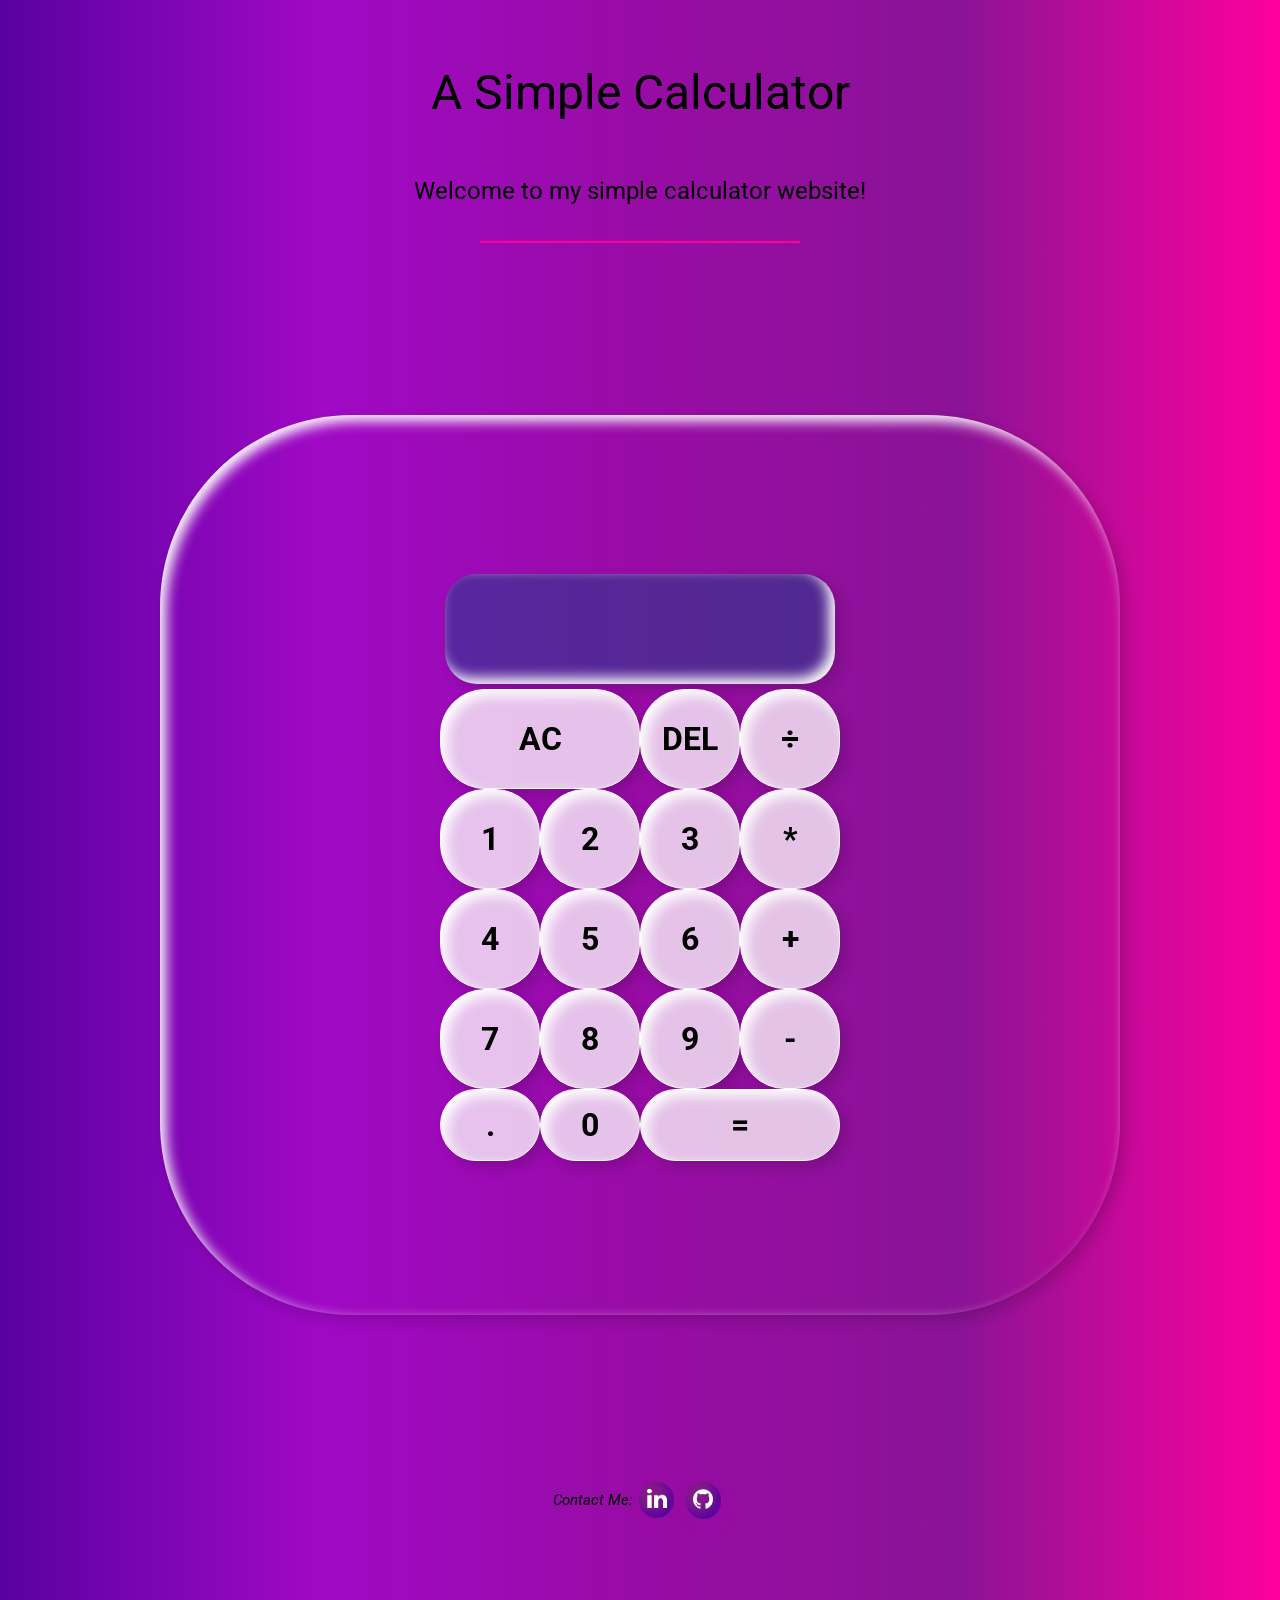
==== index.html @ 25ff08df "organizing" ====
<!DOCTYPE html>
<html lang="en">
<head>
    <meta charset="UTF-8">
    <meta http-equiv="X-UA-Compatible" content="IE=edge">
    <meta name="viewport" content="width=device-width, initial-scale=1.0">
    <title>Jewel's Simple Calculator</title>
    <link href="style.css" rel="stylesheet">
    <script src="script.js" defer></script>
</head>
<body>
    <div id="wrapper">
        <h1>A Simple Calculator</h1>
        <p>
            Welcome to my simple calculator website!
        </p>
        <hr />
    </div>
    <div class="calculator-grid">
        <div class="output">
            <div data-previous-operand class="previous-operand"></div>
            <div data-current-operand class="current-operand"></div>
        </div>
        <button data-all-clear class="span-two">AC</button>
        <button data-delete>DEL</button>
        <button data-operation>÷</button>
        <button data-number>1</button>
        <button data-number>2</button>
        <button data-number>3</button>
        <button data-operation>*</button>
        <button data-number>4</button>
        <button data-number>5</button>
        <button data-number>6</button>
        <button data-operation>+</button>
        <button data-number>7</button>
        <button data-number>8</button>
        <button data-number>9</button>
        <button data-operation>-</button>
        <button data-number>.</button>
        <button data-number>0</button>
        <button data-equals class="span-two">=</button>
    </div>
    <div id="contact">
        <h3>Contact Me:</h3>
        <a class ="link" href="https://www.linkedin.com/in/jewel-maldonado-1b8691223/">
            <img src="assets/linkedin.png">
        </a>

        <a class = "link" href="https://github.com/je-el">
            <img src="assets/github.png">
        </a>
    </div>
</body>
</html>
---- style.css ----
@import url('https://fonts.googleapis.com/css2?family=Roboto:ital,wght@0,300;0,500;0,700;1,500&display=swap');


*, *::before, *::after {
    box-sizing: border-box;
    outline: none;
    font-family: 'Roboto', sans-serif;
    font-weight: normal;
}

#wrapper{
    display:flex;
    justify-content: center;
    align-items: center;
    flex-direction: column;
    margin: 2rem;
    border: none;
    text-shadow: rgba(88, 1, 160,.68);
    font-weight: 700;
    font-size: x-large;
}
hr{
    border: none;
    height: 2px;
    width: 20rem;
    background-color: #ff009d;
}
#contact{
    display:flex;
    font-style: italic;
    font-weight: 500;
    font-size: small;
    justify-content: center;
    align-items: center;
    margin: 5rem;
    border: none;
    text-shadow: rgba(88, 1, 160, 0.863);
}
.link{
    color:pink;
    text-decoration: none;
    padding: .45rem;
    margin: .39rem;
    background-color:rgb(133, 28, 133);
    box-shadow: inset -6px -6px 13px #5801a0, 6px 6px 13px #980ca5;
    border-radius: 2rem;
    transition: ease 0.3s;

}
.link :hover{
    background-color: rgb(150,123,177);
    box-shadow: inset 6px 6px 13px #5801a0, 6px 6px 13px #980ca5;
    
}
.link > img {
    width: 20px;
}

body{
    padding: 0;
    margin: 0;
    background:linear-gradient(to right,#5801a0,#a009c5,#980ca5,#8b1396,#ff009d)

}

.calculator-grid {
    box-shadow: inset 6px 6px 13px #fff, 6px 6px 13px rgba(0,0,0,.16);
    border-radius: 12rem;
    border: none;
    padding: 15rem;
    height: 100vh;
    margin: 10rem;
    display: grid;
    justify-content: center;
    align-content: center;
    
    grid-template-columns: repeat(4,100px);
    grid-template-rows: minmax(120px,auto) repeat(4,100px);

}

.calculator-grid > button {
    box-shadow: inset 6px 6px 13px #fff, 6px 6px 13px rgba(0,0,0,.16);
    border-radius: 45px;
    border: none;
    padding: 16px;
    cursor: pointer;
    font-size: 2rem;
    border: 1px solid white;
    outline:none;
    background-color: rgba(255,255,255,.75);
    font-weight: bold;
    transition: ease 0.5s;
    
}

.calculator-grid > button:hover {
    background-color: rgba(255,255,255,.90);
    box-shadow: inset -6px -6px 13px rgba(0,0,0,.25), 6px 6px 13px #fff;

}

.span-two {
    grid-column: span 2;
}

.output {
    grid-column: span 4;
    box-shadow: inset -6px -6px 13px #fff, 6px 6px 13px rgba(0,0,0,.16);
    padding: 20px;
    background-color: rgba(6, 71, 128, 0.45);
    border: none;
    border-radius: 32px;
    display: flex;
    align-items: flex-end;
    justify-content: space-around;
    flex-direction: column;
    word-wrap:break-word;
    word-break: break-all;
    margin: 5px;

}

.output .previous-operand {
    color: #afafaf;
    font-size: 1.5rem;
}

.output .current-operand {
    color: #ffffff;
    font-size: 2.5rem;
}
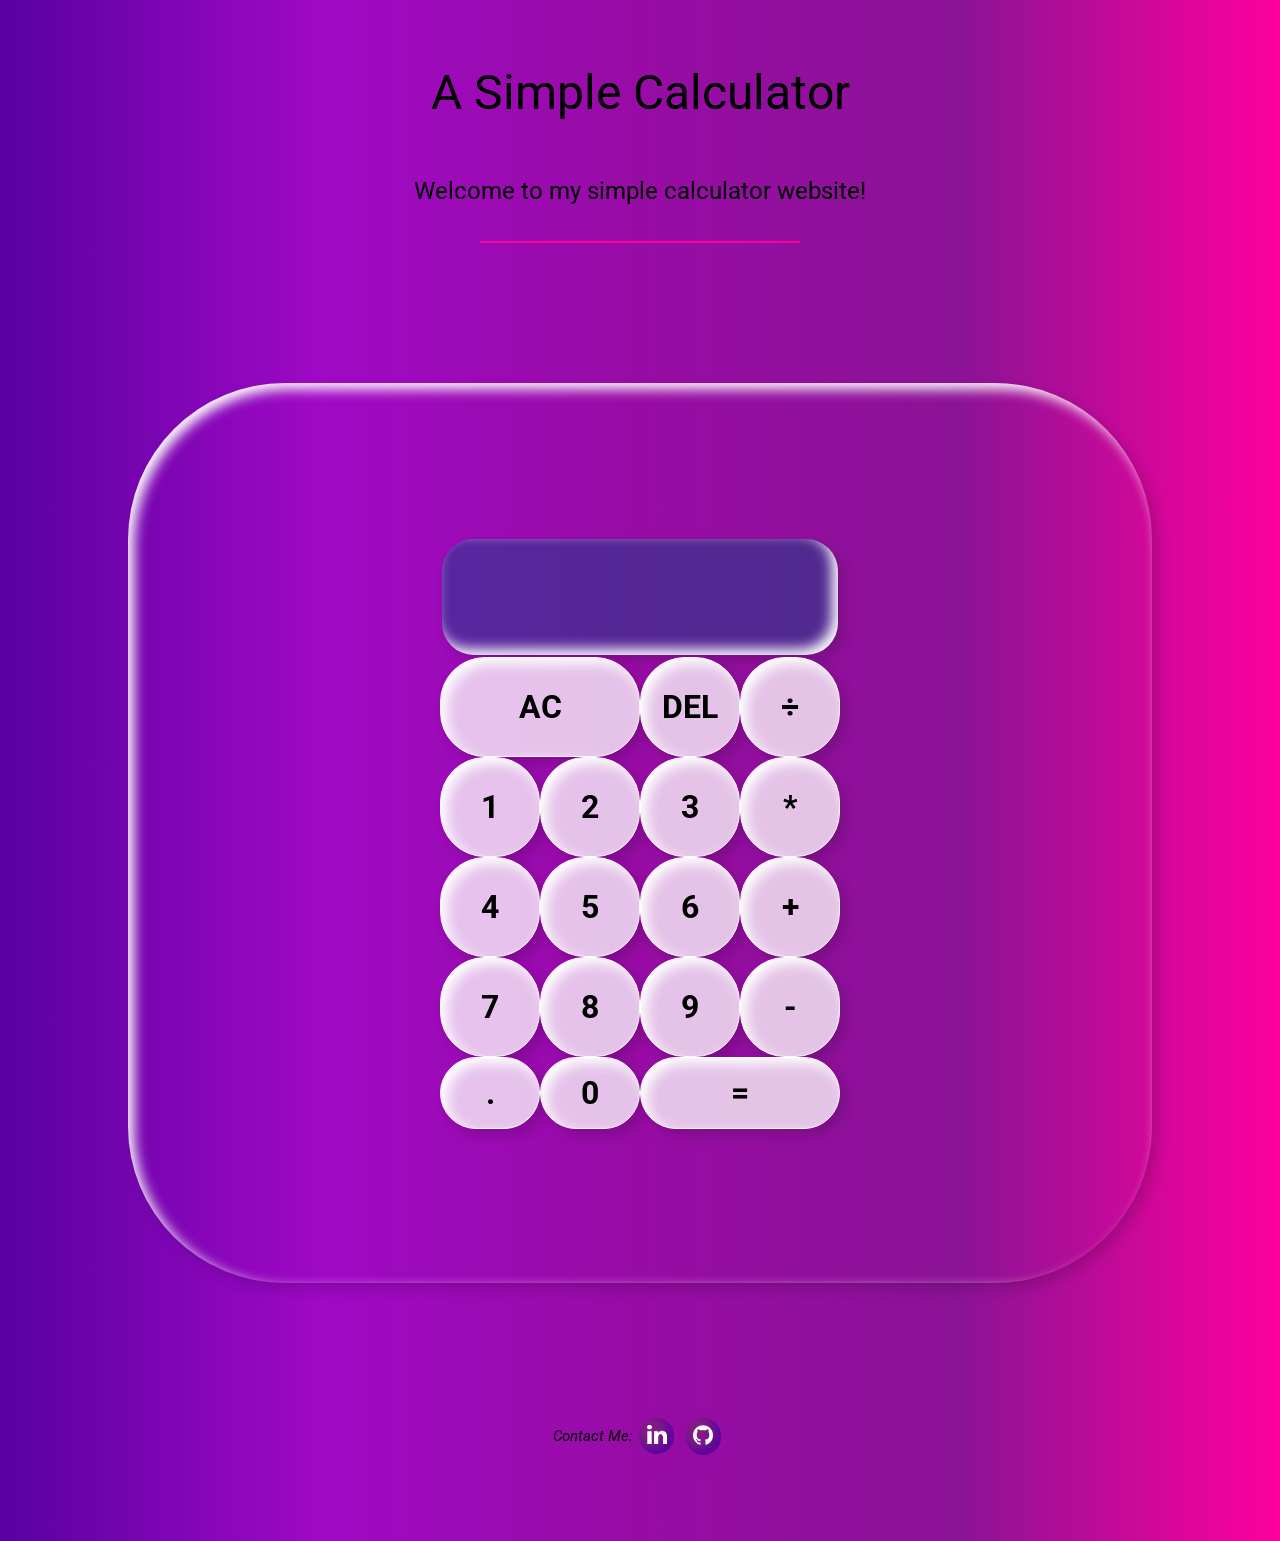
==== commit 1a94739f: "Update index.html" ====
--- a/index.html
+++ b/index.html
@@ -42,11 +42,11 @@
     </div>
     <div id="contact">
         <h3>Contact Me:</h3>
-        <a class ="link" href="https://www.linkedin.com/in/jewel-maldonado-1b8691223/">
+        <a class ="link" href="https://www.linkedin.com/in/jewel-maldonado-1b8691223/" target="_blank" rel="noopener noreferrer">
             <img src="assets/linkedin.png">
         </a>
 
-        <a class = "link" href="https://github.com/je-el">
+        <a class = "link" href="https://github.com/je-el" target="_blank" rel="noopener noreferrer">
             <img src="assets/github.png">
         </a>
     </div>
--- a/style.css
+++ b/style.css
@@ -67,11 +67,11 @@
 
 .calculator-grid {
     box-shadow: inset 6px 6px 13px #fff, 6px 6px 13px rgba(0,0,0,.16);
-    border-radius: 12rem;
+    border-radius: 9.8rem;
     border: none;
     padding: 15rem;
     height: 100vh;
-    margin: 10rem;
+    margin: 8rem;
     display: grid;
     justify-content: center;
     align-content: center;
@@ -97,8 +97,8 @@
 }
 
 .calculator-grid > button:hover {
-    background-color: rgba(255,255,255,.90);
-    box-shadow: inset -6px -6px 13px rgba(0,0,0,.25), 6px 6px 13px #fff;
+    background-color: rgba(255, 255, 255, 0.9);
+    box-shadow: inset -6px -6px 13px rgba(128, 128, 128, 0.25), 6px 6px 13px rgb(115, 0, 182);
 
 }
 
@@ -119,7 +119,7 @@
     flex-direction: column;
     word-wrap:break-word;
     word-break: break-all;
-    margin: 5px;
+    margin: 2px;
 
 }
 
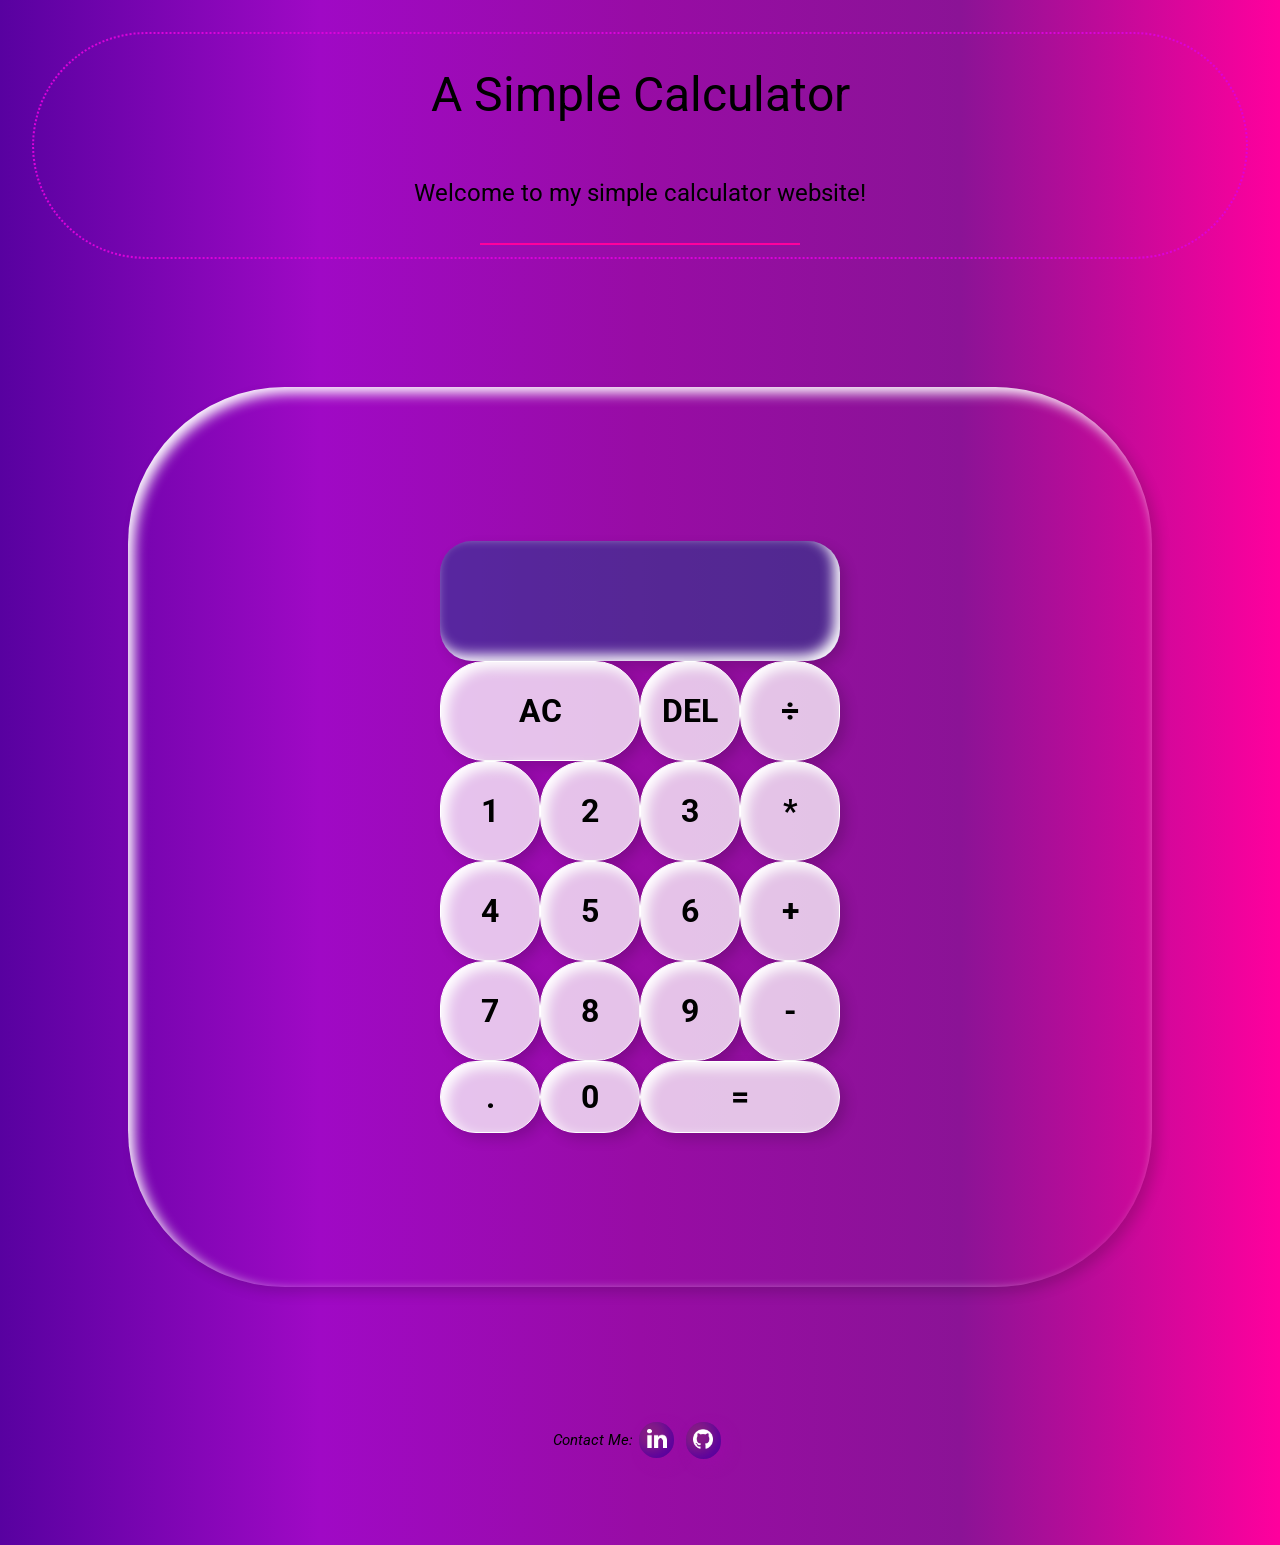
==== commit 76f1188f: "m" ====
--- a/index.html
+++ b/index.html
@@ -16,6 +16,7 @@
         </p>
         <hr />
     </div>
+
     <div class="calculator-grid">
         <div class="output">
             <div data-previous-operand class="previous-operand"></div>
@@ -40,6 +41,7 @@
         <button data-number>0</button>
         <button data-equals class="span-two">=</button>
     </div>
+    
     <div id="contact">
         <h3>Contact Me:</h3>
         <a class ="link" href="https://www.linkedin.com/in/jewel-maldonado-1b8691223/" target="_blank" rel="noopener noreferrer">
--- a/style.css
+++ b/style.css
@@ -16,14 +16,16 @@
     align-items: center;
     flex-direction: column;
     margin: 2rem;
-    border: none;
+    border: 0.125rem dotted rgb(219, 2, 219);
+    border-radius: 9.8rem;
+    text-emphasis-color: rgb(112, 11, 201);
     text-shadow: rgba(88, 1, 160,.68);
     font-weight: 700;
     font-size: x-large;
 }
 hr{
     border: none;
-    height: 2px;
+    height: .125rem;
     width: 20rem;
     background-color: #ff009d;
 }
@@ -44,20 +46,24 @@
     padding: .45rem;
     margin: .39rem;
     background-color:rgb(133, 28, 133);
-    box-shadow: inset -6px -6px 13px #5801a0, 6px 6px 13px #980ca5;
+    box-shadow: inset -0.375rem -0.375rem 0.813rem #5801a0, 0.375rem 0.375rem 0.813rem #980ca5;
     border-radius: 2rem;
     transition: ease 0.3s;
 
 }
 .link :hover{
     background-color: rgb(150,123,177);
-    box-shadow: inset 6px 6px 13px #5801a0, 6px 6px 13px #980ca5;
+    box-shadow: inset 0.375rem 0.375rem 0.813rem #5801a0, 0.375rem 0.375rem 0.813rem #980ca5;
     
 }
 .link > img {
-    width: 20px;
+    width: 1.25rem;
 }
-
+@viewport {
+    width: device-width ;
+    zoom: 1.0 ;
+}
+  
 body{
     padding: 0;
     margin: 0;
@@ -66,7 +72,7 @@
 }
 
 .calculator-grid {
-    box-shadow: inset 6px 6px 13px #fff, 6px 6px 13px rgba(0,0,0,.16);
+    box-shadow: inset 0.375rem 0.375rem 0.813rem #fff, 0.375rem 0.375rem 0.813rem rgba(0,0,0,.16);
     border-radius: 9.8rem;
     border: none;
     padding: 15rem;
@@ -76,19 +82,19 @@
     justify-content: center;
     align-content: center;
     
-    grid-template-columns: repeat(4,100px);
-    grid-template-rows: minmax(120px,auto) repeat(4,100px);
+    grid-template-columns: repeat(4,6.25rem);
+    grid-template-rows: minmax(7.5rem,auto) repeat(4,6.25rem);
 
 }
 
 .calculator-grid > button {
-    box-shadow: inset 6px 6px 13px #fff, 6px 6px 13px rgba(0,0,0,.16);
-    border-radius: 45px;
+    box-shadow: inset 0.375rem 0.375rem 0.813rem #fff, 0.375rem 0.375rem 0.813rem rgba(0,0,0,.16);
+    border-radius: 2.813rem;
     border: none;
-    padding: 16px;
+    padding: 1rem;
     cursor: pointer;
     font-size: 2rem;
-    border: 1px solid white;
+    border: .063rem solid white;
     outline:none;
     background-color: rgba(255,255,255,.75);
     font-weight: bold;
@@ -98,7 +104,7 @@
 
 .calculator-grid > button:hover {
     background-color: rgba(255, 255, 255, 0.9);
-    box-shadow: inset -6px -6px 13px rgba(128, 128, 128, 0.25), 6px 6px 13px rgb(115, 0, 182);
+    box-shadow: inset -0.375rem -0.375rem 0.813rem rgba(128, 128, 128, 0.25), 0.375rem 0.375rem 0.813rem rgb(115, 0, 182);
 
 }
 
@@ -108,18 +114,18 @@
 
 .output {
     grid-column: span 4;
-    box-shadow: inset -6px -6px 13px #fff, 6px 6px 13px rgba(0,0,0,.16);
-    padding: 20px;
+    box-shadow: inset -0.375rem -0.375rem 0.813rem #fff, 0.375rem 0.375rem 0.813rem rgba(0,0,0,.16);
+    padding: 1.25rem;
     background-color: rgba(6, 71, 128, 0.45);
     border: none;
-    border-radius: 32px;
+    border-radius: 2rem;
     display: flex;
     align-items: flex-end;
     justify-content: space-around;
     flex-direction: column;
     word-wrap:break-word;
     word-break: break-all;
-    margin: 2px;
+    margin: .125;
 
 }
 
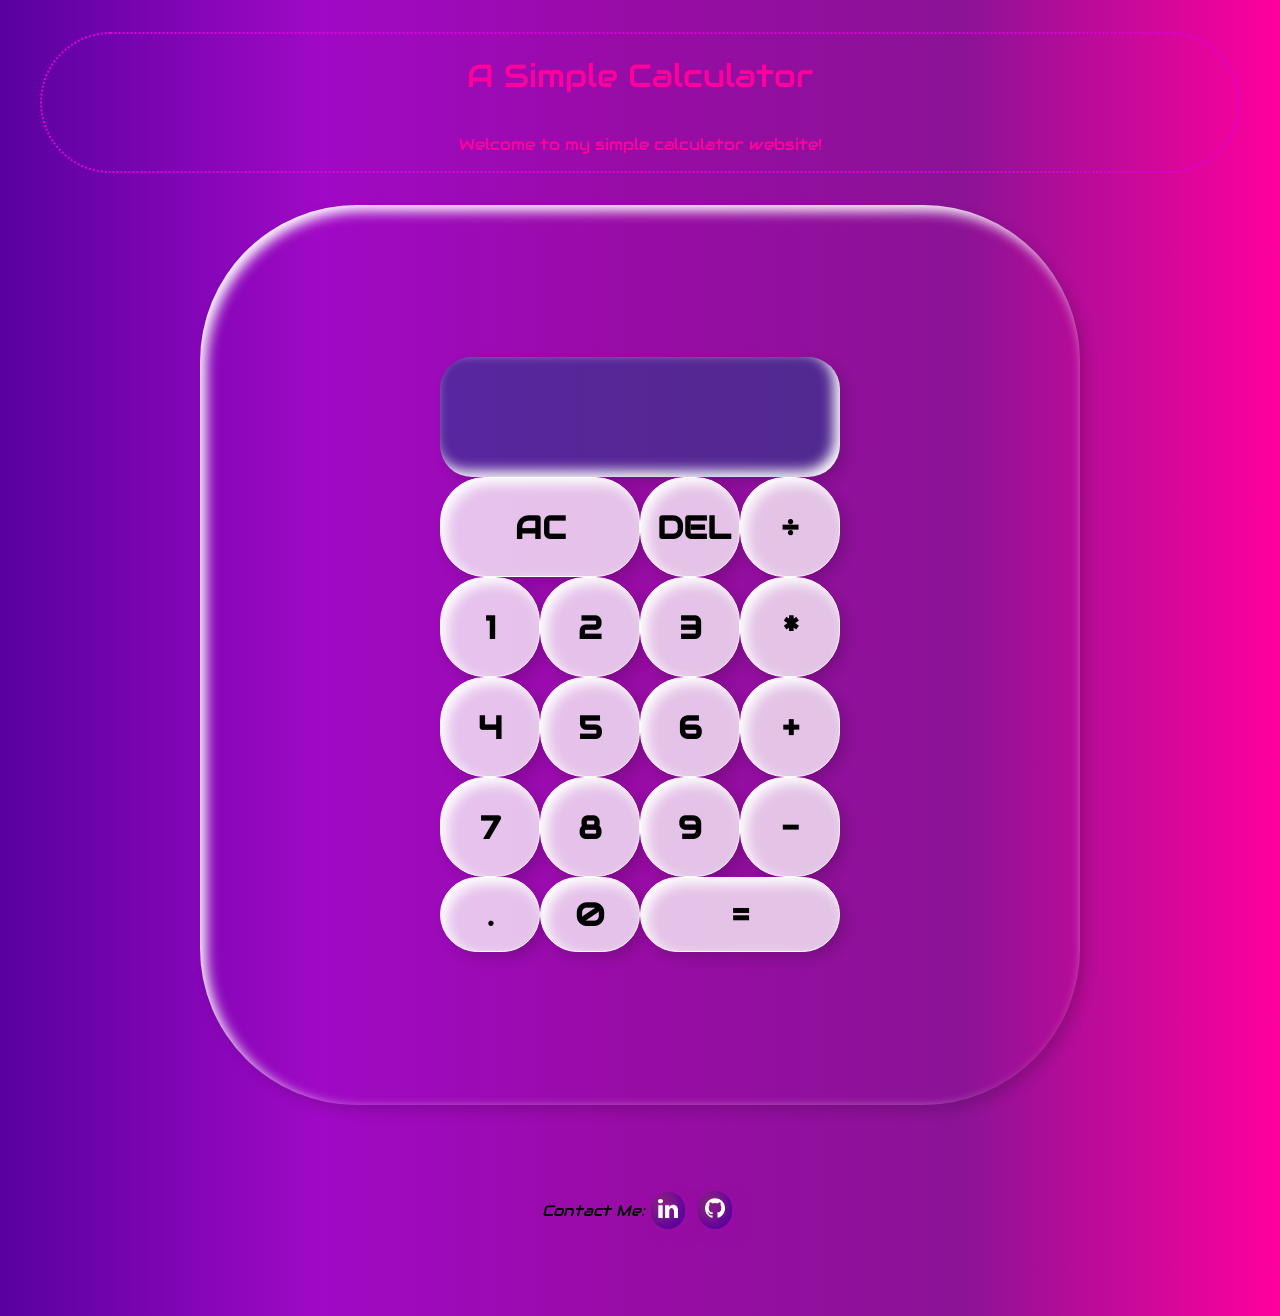
==== commit 76f83383: "refresh" ====
--- a/index.html
+++ b/index.html
@@ -14,7 +14,7 @@
         <p>
             Welcome to my simple calculator website!
         </p>
-        <hr />
+        
     </div>
 
     <div class="calculator-grid">
@@ -41,7 +41,7 @@
         <button data-number>0</button>
         <button data-equals class="span-two">=</button>
     </div>
-    
+
     <div id="contact">
         <h3>Contact Me:</h3>
         <a class ="link" href="https://www.linkedin.com/in/jewel-maldonado-1b8691223/" target="_blank" rel="noopener noreferrer">
--- a/style.css
+++ b/style.css
@@ -1,12 +1,14 @@
 
 
-@import url('https://fonts.googleapis.com/css2?family=Roboto:ital,wght@0,300;0,500;0,700;1,500&display=swap');
+
+@import url('https://fonts.googleapis.com/css2?family=Audiowide&display=swap');
+
 
 
 *, *::before, *::after {
     box-sizing: border-box;
     outline: none;
-    font-family: 'Roboto', sans-serif;
+    font-family: 'Audiowide';
     font-weight: normal;
 }
 
@@ -20,9 +22,9 @@
     border-radius: 9.8rem;
     text-emphasis-color: rgb(112, 11, 201);
     text-shadow: rgba(88, 1, 160,.68);
-    font-weight: 700;
-    font-size: x-large;
+    color: #ff009d;
 }
+
 hr{
     border: none;
     height: .125rem;
@@ -59,14 +61,9 @@
 .link > img {
     width: 1.25rem;
 }
-@viewport {
-    width: device-width ;
-    zoom: 1.0 ;
-}
+
   
 body{
-    padding: 0;
-    margin: 0;
     background:linear-gradient(to right,#5801a0,#a009c5,#980ca5,#8b1396,#ff009d)
 
 }
@@ -77,7 +74,8 @@
     border: none;
     padding: 15rem;
     height: 100vh;
-    margin: 8rem;
+    width: fit-content;
+    margin: 0 auto;
     display: grid;
     justify-content: center;
     align-content: center;
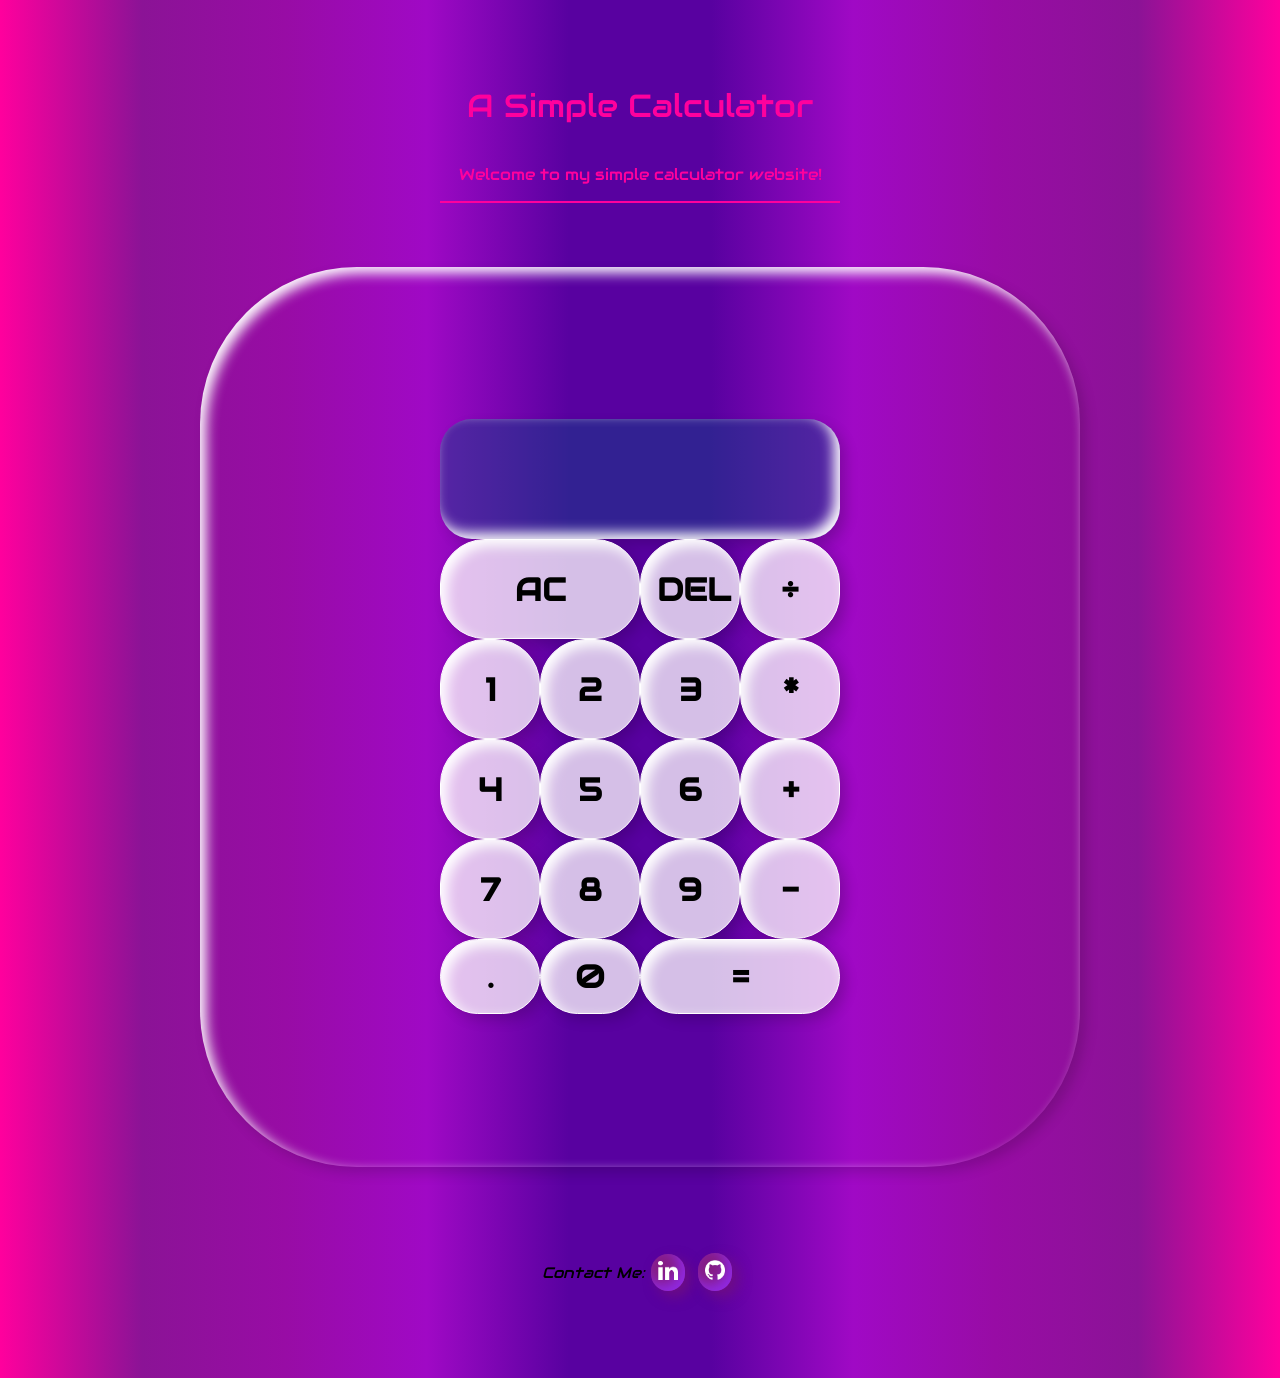
==== commit 7ba52b99: "hr" ====
--- a/index.html
+++ b/index.html
@@ -14,7 +14,7 @@
         <p>
             Welcome to my simple calculator website!
         </p>
-        
+        <hr />
     </div>
 
     <div class="calculator-grid">
--- a/style.css
+++ b/style.css
@@ -1,6 +1,3 @@
-
-
-
 @import url('https://fonts.googleapis.com/css2?family=Audiowide&display=swap');
 
 
@@ -17,19 +14,19 @@
     justify-content: center;
     align-items: center;
     flex-direction: column;
-    margin: 2rem;
-    border: 0.125rem dotted rgb(219, 2, 219);
-    border-radius: 9.8rem;
+    margin: 4rem;
     text-emphasis-color: rgb(112, 11, 201);
     text-shadow: rgba(88, 1, 160,.68);
     color: #ff009d;
+    width: auto;
 }
 
 hr{
     border: none;
     height: .125rem;
-    width: 20rem;
+    width: 25rem;
     background-color: #ff009d;
+    margin:0;
 }
 #contact{
     display:flex;
@@ -48,7 +45,7 @@
     padding: .45rem;
     margin: .39rem;
     background-color:rgb(133, 28, 133);
-    box-shadow: inset -0.375rem -0.375rem 0.813rem #5801a0, 0.375rem 0.375rem 0.813rem #980ca5;
+    box-shadow: inset -0.375rem -0.375rem 0.813rem #9029e4, 0.375rem 0.375rem 0.813rem #72107bc9;
     border-radius: 2rem;
     transition: ease 0.3s;
 
@@ -64,7 +61,7 @@
 
   
 body{
-    background:linear-gradient(to right,#5801a0,#a009c5,#980ca5,#8b1396,#ff009d)
+    background:linear-gradient(to right,#ff009d,#8b1396,#980ca5,#a009c5,#5801a0,#5801a0,#a009c5,#980ca5,#8b1396,#ff009d)
 
 }
 
@@ -76,10 +73,10 @@
     height: 100vh;
     width: fit-content;
     margin: 0 auto;
+    margin-top: .125rem;
     display: grid;
     justify-content: center;
     align-content: center;
-    
     grid-template-columns: repeat(4,6.25rem);
     grid-template-rows: minmax(7.5rem,auto) repeat(4,6.25rem);
 
@@ -97,6 +94,7 @@
     background-color: rgba(255,255,255,.75);
     font-weight: bold;
     transition: ease 0.5s;
+    justify-content: center;
     
 }
 
